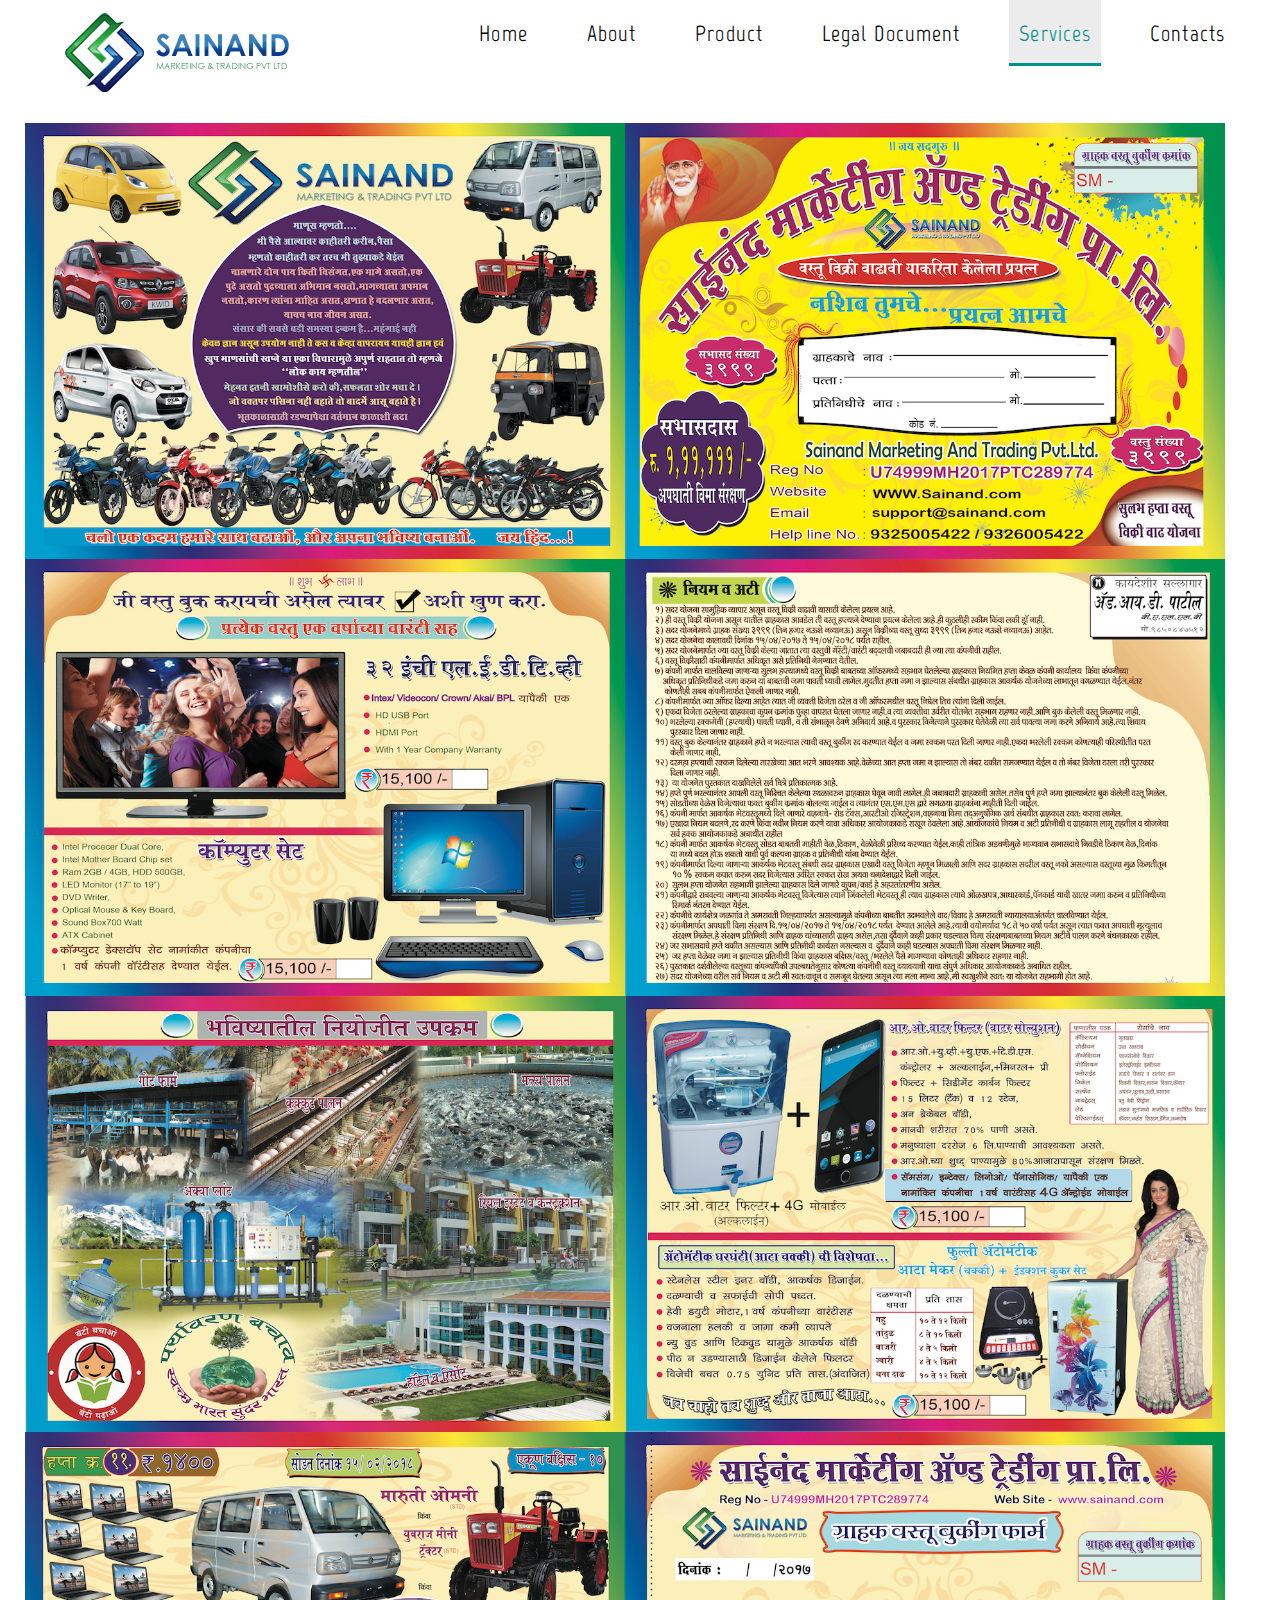
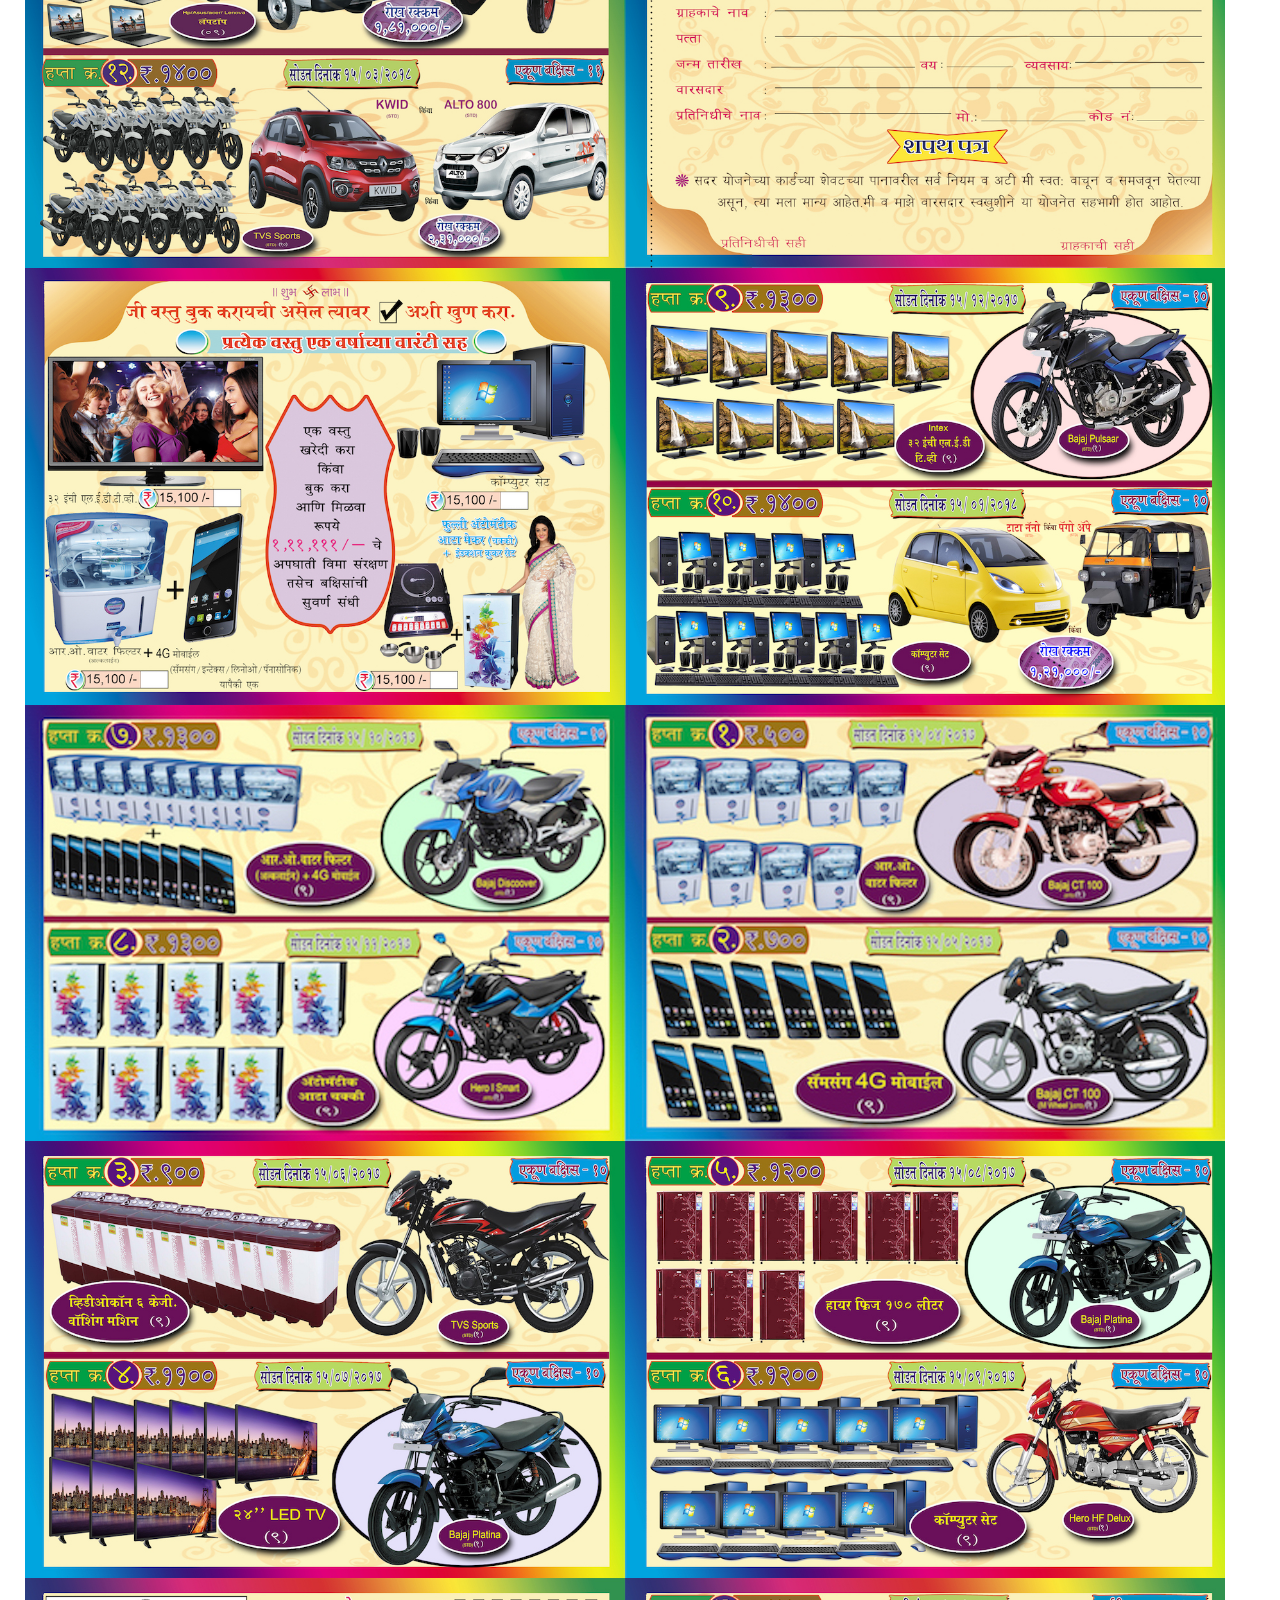
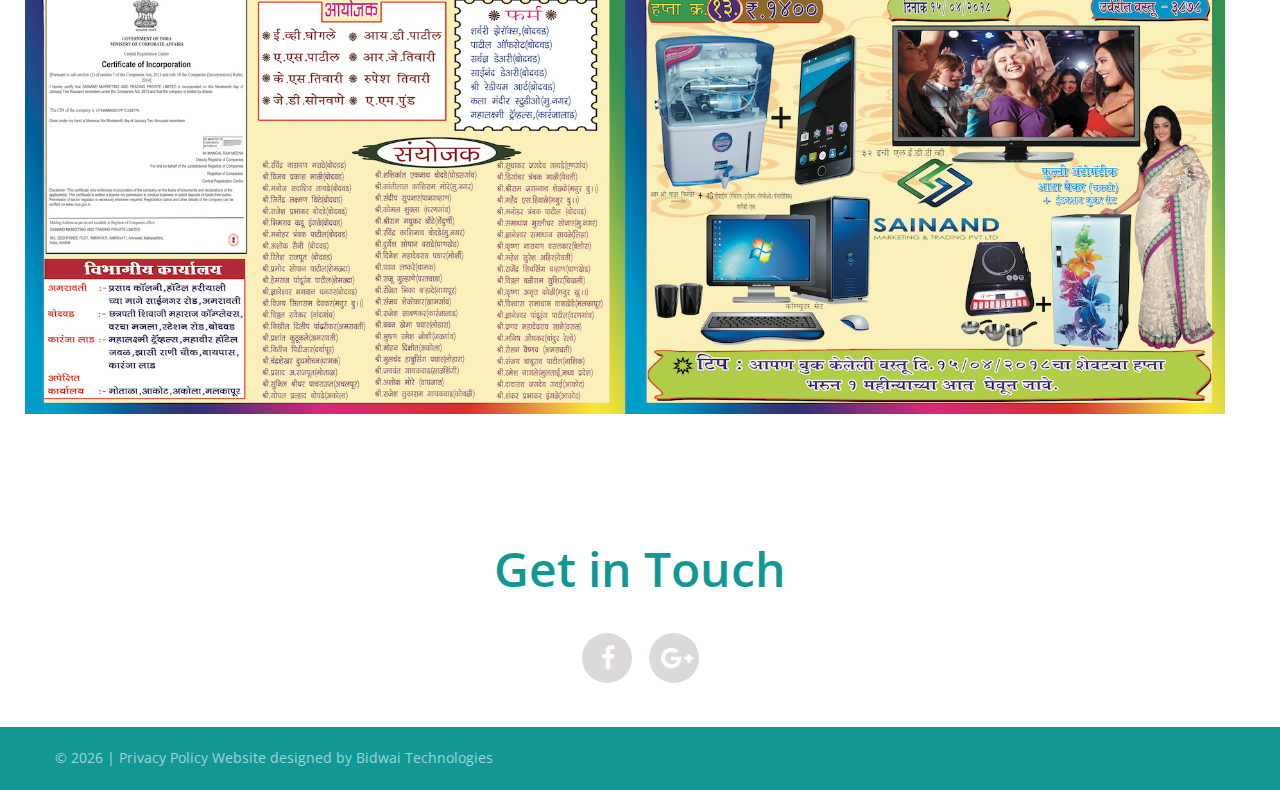
==== services.html @ a6c67867 "Sianand Website" ====
<!DOCTYPE html>
<html lang="en">
<head>
    <title>Services</title>
    <meta charset="utf-8">
    <meta name="format-detection" content="telephone=no"/>
    <link rel="icon" href="images/favicon.ico" type="image/x-icon">
    <link rel="stylesheet" href="css/grid.css">
    <link rel="stylesheet" href="css/style.css">
    <link rel="stylesheet" href="css/owl.carousel.css"/>
    <script src="js/jquery.js"></script>
    <script src="js/jquery-migrate-1.2.1.js"></script>
    <script src="js/jquery.equalheights.js"></script>
    <script src="js/owl.carousel.js"></script>
    <!--[if lt IE 9]>
    <div style=' clear: both; text-align:center; position: relative;'>
        <a href="http://windows.microsoft.com/en-US/internet-explorer/products/ie/home?ocid=ie6_countdown_bannercode">
            <img src="http://storage.ie6countdown.com/assets/100/images/banners/warning_bar_0000_us.jpg" border="0"
                 height="42" width="820"
                 alt="You are using an outdated browser. For a faster, safer browsing experience, upgrade for free today."/>
        </a>
    </div>
    <script src="js/html5shiv.js"></script>
    <link rel="stylesheet" type="text/css" media="screen" href="css/ie.css">
    <![endif]-->
</head>
<body>
<div class="page">
<!--========================================================
                          HEADER
=========================================================-->
<header id="header">
    <div id="stuck_container">
        <div class="container">
            <div class="row">
                <div class="grid_12">
                    <div class="brand put-left">
                        <h1>
                            <a href="index.html">
                                <img src="images/logo.png" alt="Logo"/>
                            </a>
                        </h1>
                    </div>
                    <nav class="nav put-right">
                        <ul class="sf-menu">
                            <li><a href="index.html">Home</a></li>
                            <li>
                                <a href="about.html">About</a>
                                <!--
                                <ul>
                                    <li><a href="services.html">Lorem ipsum</a></li>
                                    <li><a href="services.html">Dolor sit amet</a>
                                    <li><a href="services.html">Ctetur adipisicing</a>
                                    <li><a href="services.html">Elit sed do</a>
                                        <ul>
                                            <li><a href="services.html">Iusmod tempor</a></li>
                                            <li><a href="services.html">Incididunt ut labore</a></li>
                                            <li><a href="services.html">Et dolore magna</a></li>
                                            <li><a href="services.html">Aliqua Ut enim</a></li>
                                            <li><a href="services.html">Minim veniam</a></li>
                                        </ul>
                                    </li>
                                </ul>
                                -->
                            </li>
                            <li><a href="product.html">Product</a></li>
                            <li><a href="legal.html">Legal Document</a></li>
                            <li class="current"><a href="services.html">Services</a></li>
                            
                            <li><a href="contacts.html">Contacts</a></li>
                        </ul>
                    </nav>
                </div>
            </div>
        </div>
    </div>
</header>
<!--========================================================
                          CONTENT
=========================================================-->
<section id="content"><div class="ic">More Website Templates @ Bidwai Technologies - September08, 2014!</div>
<div class="container">
    <div class="row wrap_11 wrap_12">
        <div  align="center">
            <img src="images/001.jpg"><br/>
            <img src="images/002.jpg"><br/>
            <img src="images/003.jpg"><br/>
            <img src="images/004.jpg"><br/>
            <img src="images/005.jpg"><br/>
            <img src="images/006.jpg"><br/>
            <img src="images/007.jpg"><br/>
            <img src="images/008.jpg">
        </div>
        
            <div class="clearfix"></div>
        
    </div>
</div>
<!-- <div class="bg_1 wrap_13 wrap_10">
    <div class="container">
        <div class="row">
            <div class="grid_12">
                <h2 class="header_2 indent_2">
                    Our Staff
                </h2>
            </div>
        </div>
        <div class="row">
            <div class="grid_6">
                <div class="box_4">
                    <p class="text_5">
                        Kivamus at magna non nunc tristique rhoncus. Aliquam nibh ante, egestas id
                        dictum ai commodo luctus libero. Praesent faucibus malesuada faucibus. Donec laoreet
                        metus
                        id laoreet malesuada. Lorem ipsum dolor sit amet, consectetur adipiscing elit. Nullam
                        consectetur orci sed nulla facilisis consequat. Curabitur vel lorem sit amet nulla
                        ullamcorper fermentum. In vitae varius augue, eu consectetur
                    </p>
                    <div class="row">
                        <div class="grid_2">
                            <ul class="list_2 text_6">
                                <li><a href="services.html">Helen Tompson</a></li>
                                <li><a href="services.html">Sandra Hullock</a></li>
                                <li><a href="services.html">Jessica Ariston</a></li>
                            </ul>
                        </div>
                        <div class="grid_2">
                            <ul class="list_2 text_6">
                                <li><a href="services.html">Max Grey</a></li>
                                <li><a href="services.html">Anete Puga</a></li>
                                <li><a href="services.html">Kevin Wood</a></li>
                            </ul>
                        </div>
                    </div>
                    <a class="btn_3" href="services.html">view all</a>
                </div>
            </div>
            <div class="grid_6">
                <div class="img-wrap">
                    <img class="img_2" src="images/index-1_img03.jpg" alt="Image 3"/>
                    <img class="img_2" src="images/index-1_img04.jpg" alt="Image 4"/>
                    <img class="img_2" src="images/index-1_img05.jpg" alt="Image 5"/>
                    <img class="img_2" src="images/index-1_img06.jpg" alt="Image 6"/>
                    <img class="img_2" src="images/index-1_img07.jpg" alt="Image 7"/>
                    <img class="img_2" src="images/index-1_img08.jpg" alt="Image 8"/>
                </div>
                <div class="clearfix"></div>
            </div>
        </div>
    </div>
</div> -->
<!-- <div class="container">
    <div class="row wrap_14">
        <div class="grid_12">
            <h2 class="header_1 wrap_8 color_3">
                Why us
            </h2>
        </div>
    </div>
    <div class="row wrap_15">
        <div class="grid_4">
            <div class="box_5" data-index="1">
                <h3 class="text_2 color_2"><a href="services.html">Fertomino vert</a></h3>
                <p class="text_3">
                    Lorem ipsum dolor sit amettetur ing elit. In mollis erat mattis neque cilisis, sit amet
                    ultries wertolio dasererat rutrum. In mollis erat mattis neque cilisis, sit amet ultries
                    wertoliow
                </p>
            </div>
        </div>
        <div class="grid_4">
            <div class="box_5" data-index="2">
                <h3 class="text_2 color_2"><a href="services.html">Tertomino verto</a></h3>
                <p class="text_3">
                    Horem ipsum dolor sit amettetur ing elit. In mollis erat mattis neque cilisis, sit amet
                    ultries wertolio dasererat rutrume. In mollis erat mattis neque cilisis, sit amet ultries
                    wertolio
                </p>
            </div>
        </div>
        <div class="grid_4">
            <div class="box_5" data-index="3">
                <h3 class="text_2 color_2"><a href="services.html">Loertomino verter</a></h3>
                <p class="text_3">
                    Korem ipsum dolor sit amettetur ing elit. In mollis erat mattis neque cilisis, sit amet
                    ultries wertolio dasererat rutrumwer. In mollis erat mattiseryol neque cilisis, sit amet
                    ultries wertol
                </p>
            </div>
        </div>
    </div>
</div> -->
<!-- <div class="bg_1 wrap_16 wrap_10">
    <div class="container">
        <div class="row">
            <div class="grid_12">
                <h2 class="header_1 indent_2 color_3">
                    Our Clients
                </h2>
                <div id="owl_2">
                    <div class="item">
                        <div class="row">
                            <div class="preffix_1 grid_10">
                                <ul class="list_3">
                                    <li><a href="services.html"><img src="images/index-1_img09.jpg" alt="Image 9"/></a></li>
                                    <li><a href="services.html"><img src="images/index-1_img10.jpg" alt="Image 10"/></a></li>
                                    <li><a href="services.html"><img src="images/index-1_img11.jpg" alt="Image 11"/></a></li>
                                    <li><a href="services.html"><img src="images/index-1_img12.jpg" alt="Image 12"/></a></li>
                                    <li><a href="services.html"><img src="images/index-1_img13.jpg" alt="Image 13"/></a></li>
                                    <li><a href="services.html"><img src="images/index-1_img14.jpg" alt="Image 14"/></a></li>
                                </ul>
                            </div>
                        </div>
                    </div>
                    <div class="item">
                        <div class="row">
                            <div class="preffix_1 grid_10">
                                <ul class="list_3">
                                    <li><a href="services.html"><img src="images/index-1_img09.jpg" alt="Image 9"/></a></li>
                                    <li><a href="services.html"><img src="images/index-1_img10.jpg" alt="Image 10"/></a></li>
                                    <li><a href="services.html"><img src="images/index-1_img11.jpg" alt="Image 11"/></a></li>
                                    <li><a href="services.html"><img src="images/index-1_img12.jpg" alt="Image 12"/></a></li>
                                    <li><a href="services.html"><img src="images/index-1_img13.jpg" alt="Image 13"/></a></li>
                                    <li><a href="services.html"><img src="images/index-1_img14.jpg" alt="Image 14"/></a></li>
                                </ul>
                            </div>
                        </div>
                    </div>
                </div>
            </div>
        </div>
    </div>
</div> -->
<div class="container">
    <div class="row wrap_9 wrap_4 wrap_10">
        <div class="grid_12">
            <div class="header_1 wrap_3 color_3">
                Get in Touch
            </div>
            <div class="box_3">
                <ul class="list_1">
                    
                     <li><a class="fa fa-facebook" href="https://www.facebook.com/sainandmarketing/"></a></li>
                    <li><a class="fa fa-google-plus" href="services.html"></a></li>
                    
                </ul>
            </div>
        </div>
    </div>
</div>
</section>
</div>
<!--========================================================
                          FOOTER
=========================================================-->
<footer id="footer" class="color_9">
    <div class="container">
        <div class="row">
            <div class="grid_12">
                <p class="info text_4 color_4">
                    © <span id="copyright-year"></span> | <a href="services.html">Privacy Policy</a> Website designed by <a href="http://www.bidwai.in" rel="nofollow">Bidwai Technologies</a>
                </p>
            </div>
        </div>
    </div>
</footer>
<script src="js/script.js"></script>
</body>
</html>
---- css/grid.css ----
/* http://meyerweb.com/eric/tools/css/reset/ 
   v2.0 | 20110126
   License: none (public domain)
*/
html,
body,
div,
span,
applet,
object,
iframe,
h1,
h2,
h3,
h4,
h5,
h6,
p,
blockquote,
pre,
a,
abbr,
acronym,
address,
big,
cite,
code,
del,
dfn,
em,
img,
ins,
kbd,
q,
s,
samp,
small,
strike,
strong,
sub,
sup,
tt,
var,
b,
u,
i,
center,
dl,
dt,
dd,
ol,
ul,
li,
fieldset,
form,
label,
legend,
table,
caption,
tbody,
tfoot,
thead,
tr,
th,
td,
article,
aside,
canvas,
details,
embed,
figure,
figcaption,
footer,
header,
hgroup,
menu,
nav,
output,
ruby,
section,
summary,
time,
mark,
audio,
video {
  margin: 0;
  padding: 0;
  border: 0;
  font-size: 100%;
  font: inherit;
  vertical-align: top;
}
/* HTML5 display-role reset for older browsers */
article,
aside,
details,
figcaption,
figure,
footer,
header,
hgroup,
menu,
nav,
section {
  display: block;
}
body {
  line-height: 1;
}
ol,
ul {
  list-style: none;
}
blockquote,
q {
  quotes: none;
}
blockquote:before,
blockquote:after,
q:before,
q:after {
  content: '';
  content: none;
}
table {
  border-collapse: collapse;
  border-spacing: 0;
}
.clearfix:before,
.clearfix:after {
  display: table;
  content: "";
  line-height: 0;
}
.clearfix:after {
  clear: both;
}
.container .alpha {
  margin-left: 0px;
}
.container .omega {
  margin-right: 0px;
}
.row {
  margin-left: -30px;
}
.row:before,
.row:after {
  display: table;
  content: "";
  line-height: 0;
}
.row:after {
  clear: both;
}
[class*="grid_"] {
  float: left;
  min-height: 1px;
  margin-left: 30px;
}
.container {
  width: 1170px;
}
.grid_12 {
  width: 1170px;
}
.grid_11 {
  width: 1070px;
}
.grid_10 {
  width: 970px;
}
.grid_9 {
  width: 870px;
}
.grid_8 {
  width: 770px;
}
.grid_7 {
  width: 670px;
}
.grid_6 {
  width: 570px;
}
.grid_5 {
  width: 470px;
}
.grid_4 {
  width: 370px;
}
.grid_3 {
  width: 270px;
}
.grid_2 {
  width: 170px;
}
.grid_1 {
  width: 70px;
}
.preffix_12 {
  margin-left: 1230px;
}
.preffix_11 {
  margin-left: 1130px;
}
.preffix_10 {
  margin-left: 1030px;
}
.preffix_9 {
  margin-left: 930px;
}
.preffix_8 {
  margin-left: 830px;
}
.preffix_7 {
  margin-left: 730px;
}
.preffix_6 {
  margin-left: 630px;
}
.preffix_5 {
  margin-left: 530px;
}
.preffix_4 {
  margin-left: 430px;
}
.preffix_3 {
  margin-left: 330px;
}
.preffix_2 {
  margin-left: 230px;
}
.preffix_1 {
  margin-left: 130px;
}
.container {
  margin-right: auto;
  margin-left: auto;
  -webkit-box-sizing: border-box;
  -moz-box-sizing: border-box;
  box-sizing: border-box;
}
.container:before,
.container:after {
  display: table;
  content: "";
  line-height: 0;
}
.container:after {
  clear: both;
}
@media (min-width: 980px) and (max-width: 1199px) {
  .row {
    margin-left: -20px;
  }
  .row:before,
  .row:after {
    display: table;
    content: "";
    line-height: 0;
  }
  .row:after {
    clear: both;
  }
  [class*="grid_"] {
    float: left;
    min-height: 1px;
    margin-left: 20px;
  }
  .container {
    width: 940px;
  }
  .grid_12 {
    width: 940px;
  }
  .grid_11 {
    width: 860px;
  }
  .grid_10 {
    width: 780px;
  }
  .grid_9 {
    width: 700px;
  }
  .grid_8 {
    width: 620px;
  }
  .grid_7 {
    width: 540px;
  }
  .grid_6 {
    width: 460px;
  }
  .grid_5 {
    width: 380px;
  }
  .grid_4 {
    width: 300px;
  }
  .grid_3 {
    width: 220px;
  }
  .grid_2 {
    width: 140px;
  }
  .grid_1 {
    width: 60px;
  }
  .preffix_12 {
    margin-left: 980px;
  }
  .preffix_11 {
    margin-left: 900px;
  }
  .preffix_10 {
    margin-left: 820px;
  }
  .preffix_9 {
    margin-left: 740px;
  }
  .preffix_8 {
    margin-left: 660px;
  }
  .preffix_7 {
    margin-left: 580px;
  }
  .preffix_6 {
    margin-left: 500px;
  }
  .preffix_5 {
    margin-left: 420px;
  }
  .preffix_4 {
    margin-left: 340px;
  }
  .preffix_3 {
    margin-left: 260px;
  }
  .preffix_2 {
    margin-left: 180px;
  }
  .preffix_1 {
    margin-left: 100px;
  }
}
@media (min-width: 768px) and (max-width: 979px) {
  .row {
    margin-left: -20px;
  }
  .row:before,
  .row:after {
    display: table;
    content: "";
    line-height: 0;
  }
  .row:after {
    clear: both;
  }
  [class*="grid_"] {
    float: left;
    min-height: 1px;
    margin-left: 20px;
  }
  .container {
    width: 748px;
  }
  .grid_12 {
    width: 748px;
  }
  .grid_11 {
    width: 684px;
  }
  .grid_10 {
    width: 620px;
  }
  .grid_9 {
    width: 556px;
  }
  .grid_8 {
    width: 492px;
  }
  .grid_7 {
    width: 428px;
  }
  .grid_6 {
    width: 364px;
  }
  .grid_5 {
    width: 300px;
  }
  .grid_4 {
    width: 236px;
  }
  .grid_3 {
    width: 172px;
  }
  .grid_2 {
    width: 108px;
  }
  .grid_1 {
    width: 44px;
  }
  .preffix_12 {
    margin-left: 788px;
  }
  .preffix_11 {
    margin-left: 724px;
  }
  .preffix_10 {
    margin-left: 660px;
  }
  .preffix_9 {
    margin-left: 596px;
  }
  .preffix_8 {
    margin-left: 532px;
  }
  .preffix_7 {
    margin-left: 468px;
  }
  .preffix_6 {
    margin-left: 404px;
  }
  .preffix_5 {
    margin-left: 340px;
  }
  .preffix_4 {
    margin-left: 276px;
  }
  .preffix_3 {
    margin-left: 212px;
  }
  .preffix_2 {
    margin-left: 148px;
  }
  .preffix_1 {
    margin-left: 84px;
  }
}
.select-menu {
  display: none !important;
}
@media (max-width: 767px) {
  .container {
    width: 420px;
    padding: 0 0px;
  }
  .row {
    margin-left: 0;
  }
  [class*="grid_"] {
    float: none;
    display: block;
    width: 100%;
    margin-left: 0;
    -webkit-box-sizing: border-box;
    -moz-box-sizing: border-box;
    box-sizing: border-box;
  }
  .select-menu {
    display: block !important;
  }
}
@media (max-width: 479px) {
  body {
    padding: 0;
  }
  .container {
    width: 300px;
    padding: 0 15px;
  }
  .row {
    margin-left: 0;
  }
}
---- css/style.css ----
@import url(http://maxcdn.bootstrapcdn.com/font-awesome/4.2.0/css/font-awesome.min.css);
@import "animate.css";
@import url(http://fonts.googleapis.com/css?family=Marvel);
@import url(http://fonts.googleapis.com/css?family=Open+Sans:300,400,600,700);
/*========================================================
                    Main layout styles
=========================================================*/
body {
  background: #129894;
  color: #363535;
  font: 300 18px/36px 'Open Sans', sans-serif;
  font-family:  "Century Gothic", CenturyGothic, AppleGothic, sans-serif;
}
 /* */
.ic {
  border:0;
  float:right;
  background:#fff;
  color:#f00;
  width:50%;
  line-height:10px;
  font-size:10px;
  margin:-220% 0 0 0;
  overflow:hidden;
  padding:0
} 
a {
  font: inherit;
  color: #129894;
  text-decoration: none;
  -webkit-transition: all 0.3s ease;
  transition: all 0.3s ease;
}
a:hover {
  text-decoration: underline;
}
a:active {
  background: transparent;
}
a[href^="tel:"] {
  color: inherit;
  text-decoration: none;
}
img {
  max-width: 100%;
  height: auto;
}
* {
  -webkit-text-size-adjust: none;
}
/*============  Text  =============*/
.text_1 {
  font: 300 68px/60px 'Open Sans', sans-serif;
}
.text_2 {
  font: 600 24px/30px 'Open Sans', sans-serif;
}
.text_3 {
  font: 300 18px/24px 'Open Sans', sans-serif;
}
.text_4 {
  font: 400 14px/16px 'Open Sans', sans-serif;
}
.text_5 {
  font: 300 14px/20px 'Open Sans', sans-serif;
}
.text_6 {
  font: 400 18px/26px 'Open Sans', sans-serif;
}
.text_7 {
  font: 400 18px/20px 'Open Sans', sans-serif;
}
.text_8 {
  font: 400 14px/20px 'Open Sans', sans-serif;
}
/*============  Colors  =============*/
.color_1 {
  color: #ffffff;
}
.color_1 a {
  color: inherit;
}
.color_2 {
  color: #363535;
}
.color_2 a {
  color: inherit;
}
.color_3 {
  color: #129894;
}
.color_3 a {
  color: inherit;
}
.color_4 {
  color: #a0d6d4;
}
.color_4 a {
  color: inherit;
}
.color_5 {
  color: #413d3d;
}
.color_5 a {
  color: inherit;
}
.color_6 {
  color: #4a4a4a;
}
.color_6 a {
  color: inherit;
}
/*============  Backgrounds  =============*/
.bg_1 {
  background: #fdfdfc;
}
/*============  Floats  =============*/
.put-left {
  float: left;
}
.put-right {
  float: right;
}
/*============  Page  =============*/
.page {
  background: #ffffff;
}
/*========================================================
                    HEADER styles
=========================================================*/
#header {
  position: relative;
}
@media (max-width: 1199px) {
  #header {
    text-align: center;
  }
}
.brand {
  text-align: center;
}
.brand h1 {
  display: inline-block;
  text-align: left;
}
@media (max-width: 979px) {
  .brand {
    float: none;
  }
}
.nav {
  text-align: right;
}
@media (max-width: 979px) {
  .nav {
    text-align: center;
    float: none;
  }
}
/* Main menu styles
========================================================*/
.sf-menu {
  display: inline-block;
  margin-right: -10px;
}
.sf-menu > li {
  position: relative;
  float: left;
  font: 400 22px/22px 'Marvel', sans-serif;
  text-align: center;
  text-transform: capitalize;
  letter-spacing: 1.1px;
}
.sf-menu > li > a {
  position: relative;
  display: inline-block;
  padding: 23px 10px 21px;
  color: #000000;
}
.sf-menu > li.sfHover > a,
.sf-menu > li.current > a,
.sf-menu > li > a:hover {
  background: #edecec;
  color: #02918d;
  text-decoration: none;
}
.sf-menu > li.sfHover > a:after,
.sf-menu > li.current > a:after,
.sf-menu > li > a:hover:after {
  content: '';
  position: absolute;
  bottom: 0;
  left: 0;
  width: 100%;
  height: 3px;
  background: #02918d;
}
.sf-menu > li + li {
  margin-left: 39px;
}
.sf-menu ul {
  position: absolute;
  display: none;
  width: 220px;
  padding: 10px 0;
  text-align: left;
  background: #ffffff;
  z-index: 2;
  -webkit-box-sizing: border-box;
  -moz-box-sizing: border-box;
  box-sizing: border-box;
  -webkit-box-shadow: 2px 2px 5px 0 rgba(0, 0, 0, 0.25);
  box-shadow: 2px 2px 5px 0 rgba(0, 0, 0, 0.25);
}
.sf-menu ul li {
  display: block;
  position: relative;
  text-transform: none;
}
.sf-menu ul li.sfHover > a,
.sf-menu ul li.current > a,
.sf-menu ul li a:hover {
  background: #129894;
  color: #ffffff;
  text-decoration: none;
}
.sf-menu ul li + li {
  margin-top: 8px;
}
.sf-menu ul li a {
  display: block;
  padding: 5px 20px;
  color: #000000;
}
/* First level sub-menu styles
========================================================*/
.sf-menu > li > ul {
  top: 120%;
  left: 50%;
  margin-left: -110px;
}
/* Second level sub-menu styles
========================================================*/
.sf-menu > li > ul > li > ul {
  top: 0px;
  left: 110%;
}
@media only screen and (max-width: 767px) {
  nav {
    padding-bottom: 0;
  }
  .sf-menu {
    display: none;
  }
  .select-menu {
    margin: 30px 0 20px;
    display: block;
    position: relative;
    padding: 0;
    width: 100%;
    height: 40px;
    border: 1px solid #dddddd;
    background: #edecec url(../images/select.png) 99% center no-repeat;
    color: #000000;
    border-radius: 0;
    -webkit-appearance: none;
    outline: none;
    font: normal 14px 'Open Sans', sans-serif;
    cursor: pointer;
    -webkit-box-sizing: border-box;
    -moz-box-sizing: border-box;
    box-sizing: border-box;
  }
}
@media (max-width: 479px) {
  nav.put-right {
    padding-bottom: 0px;
  }
}
/* Stuck menu styles
========================================================*/
.isStuck {
  background: #ffffff;
  z-index: 999;
  border-bottom: 1px solid #199b97;
}
@media only screen and (max-width: 979px) {
  .isStuck {
    display: none !important;
  }
}
/*========================================================
                    CONTENT styles
=========================================================*/
#content {
  overflow: hidden;
}
/*============  Headers  =============*/
.header_1 {
  text-align: center;
  font: 600 48px/60px 'Open Sans', sans-serif;
}
.header_1.indent_1 {
  padding-bottom: 56px;
}
.header_1.indent_2 {
  padding-bottom: 34px;
}
@media (min-width: 980px) and (max-width: 1199px) {
  .header_1 {
    font-size: 40px;
    line-height: 52px;
  }
}
@media (max-width: 767px) {
  .header_1 {
    font-size: 36px;
    line-height: 42px;
  }
}
.header_2 {
  font: 600 36px/30px 'Open Sans', sans-serif;
}
.header_2.indent_1 {
  padding-bottom: 30px;
}
.header_2.indent_2 {
  padding-bottom: 32px;
}
.header_2.indent_3 {
  padding-bottom: 81px;
}
.header_2.indent_4 {
  padding-bottom: 43px;
}
.header_2.indent_5 {
  padding-bottom: 41px;
}
/*============  Wraps  =============*/
.wrap_1 {
  padding-top: 124px;
}
.wrap_2 {
  padding-top: 71px;
}
.wrap_3 {
  padding-bottom: 34px;
}
.wrap_4 {
  padding-bottom: 53px;
}
.wrap_5 {
  padding-bottom: 95px;
}
.wrap_6 {
  padding-bottom: 120px;
}
.wrap_7 {
  padding-top: 82px;
}
.wrap_8 {
  padding-bottom: 48px;
}
.wrap_9 {
  padding-top: 104px;
}
.wrap_10 {
  padding-bottom: 44px;
}
.wrap_11 {
  padding-top: 23px;
}
.wrap_12 {
  padding-bottom: 21px;
}
.wrap_13 {
  padding-top: 42px;
}
.wrap_14 {
  padding-top: 91px;
}
.wrap_15 {
  padding-bottom: 118px;
}
.wrap_16 {
  padding-top: 32px;
}
.wrap_17 {
  padding-top: 50px;
}
.wrap_18 {
  padding-top: 117px;
}
.wrap_19 {
  padding-bottom: 115px;
}
.wrap_20 {
  padding-bottom: 46px;
}
@media (max-width: 767px) {
  .wrap_11,
  .wrap_14,
  .wrap_9,
  .wrap_1,
  .wrap_18 {
    padding-top: 50px;
  }
  .wrap_12,
  .wrap_15,
  .wrap_5,
  .wrap_19 {
    padding-bottom: 50px;
  }
}
@media (max-width: 1199px) {
  .img-wrap {
    text-align: center;
  }
}
@media (max-width: 767px) {
  .img-wrap {
    margin-top: 30px;
  }
}
/*============  Butttons  =============*/
.btn_1 {
  display: inline-block;
  font: 400 30px/30px 'Marvel', sans-serif;
  padding: 15px 51px 16px;
  letter-spacing: 1.5px;
  color: #000000;
  background: #f1f045;
}
.btn_1:hover {
  color: #ffffff;
  background: #249f9c;
  text-decoration: none;
}
.btn_2 {
  display: inline-block;
  padding: 4px 20px 3px;
  font: 400 24px/30px 'Marvel', sans-serif;
  color: #413d3d;
  background: #f1f045;
}
.btn_2:hover {
  color: #ffffff;
  background: #249f9c;
  text-decoration: none;
}
.btn_3 {
  display: inline-block;
  padding: 4px 34px 3px 33px;
  font: 400 24px/30px 'Marvel', sans-serif;
  color: #413d3d;
  background: #f1f045;
}
.btn_3:hover {
  color: #ffffff;
  background: #249f9c;
  text-decoration: none;
}
/*============  Images  =============*/
.img_1 {
  margin: 3px 0 9px 0;
  float: left;
}
.img_1 + .img_1 {
  margin-left: 29px;
}
@media (max-width: 1199px) {
  .img_1 {
    float: none;
  }
  .img_1 + .img_1 {
    margin-left: 0;
  }
}
.img_2 {
  margin: 3px 0 9px 0;
  float: left;
}
.img_2 + .img_2 {
  margin-left: 30px;
}
.img_2:first-child + .img_2 + .img_2 + .img_2 {
  margin-left: 0;
}
@media (min-width: 980px) and (max-width: 1199px) {
  .img_2 {
    width: 140px;
  }
  .img_2 + .img_2 {
    margin-left: 20px;
  }
}
@media (min-width: 768px) and (max-width: 979px) {
  .img_2 {
    width: 108px;
  }
  .img_2 + .img_2 {
    margin-left: 20px;
  }
}
@media (max-width: 767px) {
  .img_2 {
    float: none;
  }
  .img_2 + .img_2 {
    margin-left: 0;
  }
}
/*============  Boxes  =============*/
.box_1 {
  text-align: center;
  padding-bottom: 30px;
}
.box_1 [class^='icon_'] {
  display: inline-block;
  width: 117px;
  height: 117px;
  color: #01918c;
  border: 1px solid #199b97;
  text-align: center;
  border-radius: 100px;
}
.box_1 .icon_1:before {
  content: '%';
  font: bold 48px/117px 'Arial', sans-serif;
}
.box_1 .icon_2:before {
  content: '\f012';
  font: 700 48px/117px 'FontAwesome';
}
.box_1 .icon_3:before {
  content: '\f007';
  font: 700 48px/117px 'FontAwesome';
}
.box_1 .icon_4:before {
  content: '\f0ad';
  font: 700 48px/117px 'FontAwesome';
}
.box_1 [class^='icon_'] + .text_2 {
  padding-top: 22px;
}
.box_1 [class^='icon_'] + .text_2 + .text_3 {
  padding-top: 16px;
}
.box_1 [class^='icon_'] + .text_2 + .text_3 + .btn_2 {
  margin-top: 41px;
}
.box_2 {
  padding: 36px 15px 42px 62px;
  border: 1px solid #898888;
}
.box_2 .put-left {
  margin: 63px 77px 57px 0px;
}
.box_2 .text_2 + .text_3 {
  padding-top: 13px;
}
.box_2 .text_3 + .btn_2 {
  margin-top: 41px;
}
@media (min-width: 980px) and (max-width: 1199px) {
  .box_2 {
    padding: 26px 5px 32px 52px;
  }
  .box_2 .put-left {
    margin: 53px 67px 47px 0;
  }
}
@media (max-width: 979px) {
  .box_2 {
    padding: 20px 40px 40px;
    text-align: center;
  }
  .box_2 .put-left {
    float: none;
    text-align: center;
    margin: 0 0 30px;
  }
}
.box_3 {
  text-align: center;
}
.box_4 .text_5 + .btn_2 {
  margin-top: 40px;
}
.box_4 .text_5 + .row {
  padding-top: 31px;
}
.box_4 .row + .btn_3 {
  margin-top: 46px;
}
@media (min-width: 768px) and (max-width: 1199px) {
  .box_4 .grid_2 {
    width: 170px;
  }
}
.box_5 {
  position: relative;
  padding-top: 8px;
  padding-left: 65px;
}
.box_5:before {
  content: attr(data-index);
  position: absolute;
  top: 1px;
  left: 0;
  width: 50px;
  height: 50px;
  border-radius: 25px;
  text-align: center;
  color: #ffffff;
  background: #129894;
  font: 700 36px/48px 'Open Sans', sans-serif;
}
.box_5 .text_2 + .text_3 {
  padding-top: 24px;
}
.box_6 .put-left {
  margin-top: 6px;
  margin-right: 30px;
}
.box_6 .put-left .caption {
  position: relative;
  display: inline-block;
}
.box_6 .put-left .text_2 {
  position: absolute;
  bottom: 0;
  left: 0;
  width: 100%;
  text-align: center;
  background: rgba(0, 0, 0, 0.43);
  padding: 8px 0 14px;
}
.box_6 .caption .text_2 + .text_3 {
  padding-top: 24px;
}
.box_6 .caption .text_3 + .btn_2 {
  margin-top: 25px;
}
.box_6 + .box_6 {
  margin-top: 118px;
}
@media (max-width: 1199px) {
  .box_6 .put-left {
    float: none;
    margin: 0 0 20px;
    text-align: center;
  }
}
@media (max-width: 479px) {
  .box_6 .put-left img {
    width: 100%;
  }
}
.box_7 {
  padding-bottom: 117px;
}
.box_7 .img-wrap {
  text-align: center;
}
.box_7 .caption {
  padding-top: 35px;
}
.box_7 .caption .text_2 + .text_3 {
  padding-top: 24px;
}
.box_7 .caption .text_3 + .btn_2 {
  margin-top: 40px;
}
@media (max-width: 767px) {
  .box_7 {
    padding-bottom: 50px;
  }
}
/*============  Lists  =============*/
.list_1 {
  display: inline-block;
}
.list_1 li {
  float: left;
}
.list_1 li + li {
  margin-left: 17px;
}
.list_1 li a {
  display: inline-block;
  width: 50px;
  height: 50px;
  color: #ffffff;
  background: #dcd9d9;
  text-align: center;
  border-radius: 25px;
}
.list_1 li a:hover {
  background: #129894;
  text-decoration: none;
}
.list_1 li a.fa-twitter {
  font-size: 25px;
  line-height: 56px;
}
.list_1 li a.fa-twitter:before {
  padding-left: 1px;
}
.list_1 li a.fa-facebook {
  font-size: 25px;
  line-height: 52px;
}
.list_1 li a.fa-facebook:before {
  padding-left: 2px;
}
.list_1 li a.fa-google-plus {
  font-size: 25px;
  line-height: 52px;
}
.list_1 li a.fa-google-plus:before {
  padding-left: 6px;
}
.list_1 li a.fa-pinterest {
  line-height: 50px;
  font-size: 30px;
}
.list_1 li a.fa-pinterest:before {
  padding-left: 1px;
}
.list_2 li {
  position: relative;
  padding-left: 31px;
}
.list_2 li:before {
  content: '';
  position: absolute;
  left: 0;
  top: 9px;
  width: 10px;
  height: 10px;
  background: #129894;
  border-radius: 5px;
}
.list_3 li {
  float: left;
}
.list_3 li img {
  -webkit-transition: 0.3s all ease;
  transition: 0.3s all ease;
}
.list_3 li a:hover img {
  opacity: 0.5;
}
.list_3 li + li {
  margin-left: 26px;
}
@media (min-width: 980px) and (max-width: 1199px) {
  .list_3 img {
    width: 120px;
  }
  .list_3 li + li {
    margin-left: 12px;
  }
}
@media (max-width: 979px) {
  .list_3 {
    text-align: center;
  }
  .list_3 li {
    float: none;
    margin-bottom: 9px;
    display: inline-block;
  }
}
@media (min-width: 768px) and (max-width: 979px) {
  .list_3 li:first-child + li + li + li {
    margin-left: 0;
  }
}
@media (min-width: 480px) and (max-width: 767px) {
  .list_3 li:first-child + li + li {
    margin-left: 0;
  }
  .list_3 li:first-child + li + li + li + li {
    margin-left: 0;
  }
}
@media (max-width: 479px) {
  .list_3 li + li {
    margin-left: 0;
  }
}
/*============  Map =============*/
.map {
  width: 100%;
  height: 399px;
}
@media (max-width: 767px) {
  .map {
    height: 250px;
  }
}
@media (max-width: 479px) {
  .map {
    height: 150px;
  }
}
/*============  Address =============*/
address .text_7 + .text_8 {
  padding-top: 22px;
}
/*============  Terms List =============*/
.terms-list {
  text-align: center;
}
.terms-list dt + dd {
  padding-top: 14px;
}
.terms-list dd + dt {
  padding-top: 19px;
}
.terms-list p + p {
  padding-top: 12px;
}
/*============  LightBox =============*/
a[data-type='lightbox'] {
  display: block;
  background: url('../images/magnify.png') no-repeat center center;
}
a[data-type='lightbox'] img {
  width: 100%;
  height: auto;
}
a[data-type='lightbox']:hover img {
  opacity: 0.2;
  -webkit-transition: 0.3s all ease;
  transition: 0.3s all ease;
}
@media (max-width: 767px) {
  a[data-type='lightbox'].last-row {
    margin-bottom: 8px;
  }
}
/*========================================================
                    FOOTER styles
=========================================================*/
@media (max-width: 767px) {
  #footer {
    text-align: center;
  }
}
/*============  Info  =============*/
.info {
  padding: 23px 0 24px;
}
/*========================================================
                    Widget styles
=========================================================*/
/* UItoTop styles
========================================================*/
#toTop {
  display: none;
  text-decoration: none;
  position: fixed;
  bottom: 80px;
  right: 30px;
  overflow: hidden;
  border: none;
  color: #363535;
  width: 40px;
  height: 43px;
  font-size: 43px;
  line-height: 38px;
  z-index: 20;
  -webkit-transition: color 0.5s ease;
  transition: color 0.5s ease;
}
#toTop:hover {
  outline: none;
  text-decoration: none;
  color: #129894;
}
#toTop:active {
  background: transparent;
}
@media only screen and (max-width: 1199px) {
  #toTop {
    display: none !important;
  }
}
/*Core variables and mixins*/
---- css/ie.css ----
.class { behavior:url(js/PIE.htc); position:absolute;}
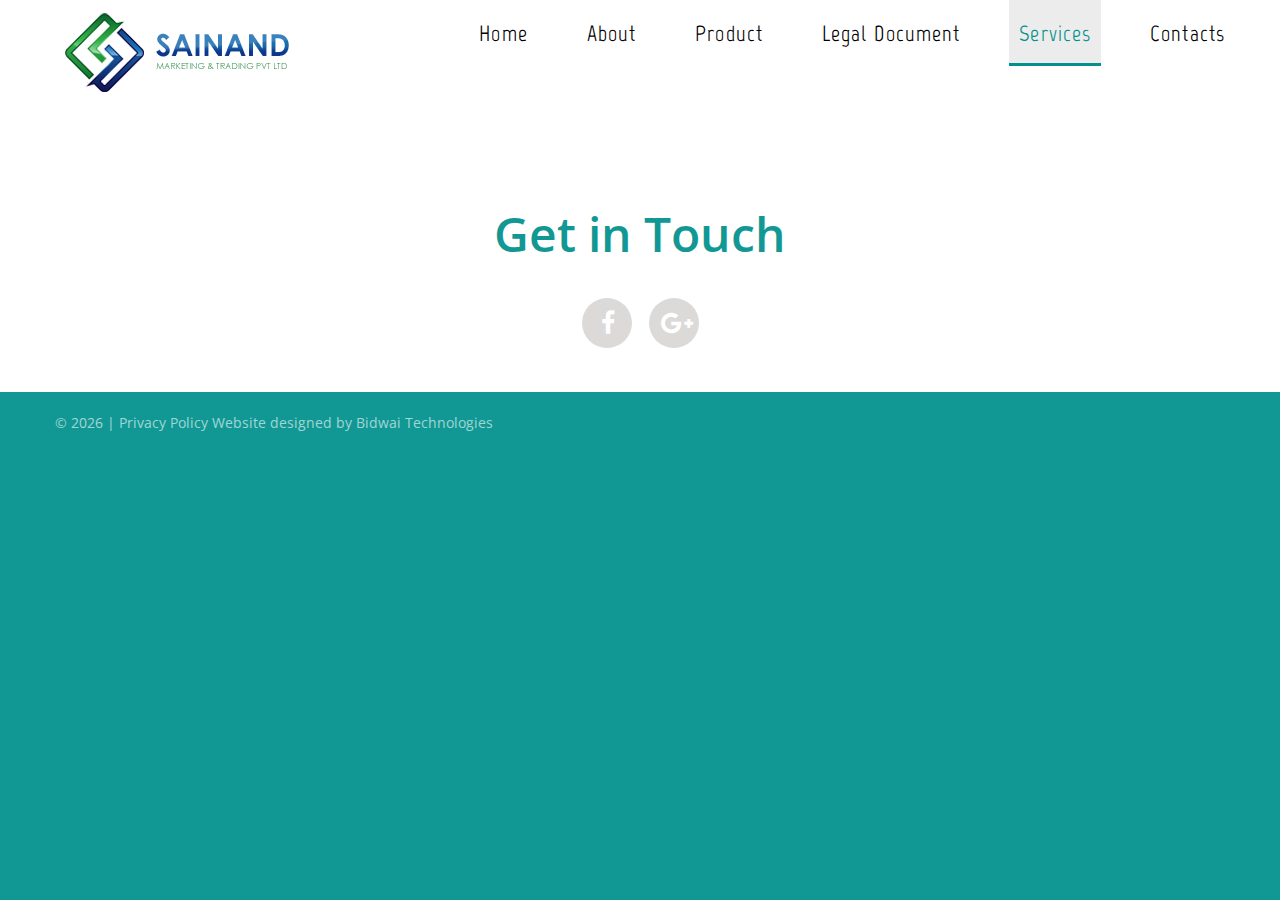
==== commit f88ed6d1: "Removed images 09-12-2017" ====
--- a/services.html
+++ b/services.html
@@ -79,7 +79,7 @@
                           CONTENT
 =========================================================-->
 <section id="content"><div class="ic">More Website Templates @ Bidwai Technologies - September08, 2014!</div>
-<div class="container">
+<!-- <div class="container">
     <div class="row wrap_11 wrap_12">
         <div  align="center">
             <img src="images/001.jpg"><br/>
@@ -95,8 +95,8 @@
             <div class="clearfix"></div>
         
     </div>
-</div>
-<!-- <div class="bg_1 wrap_13 wrap_10">
+</div> 
+<div class="bg_1 wrap_13 wrap_10">
     <div class="container">
         <div class="row">
             <div class="grid_12">
